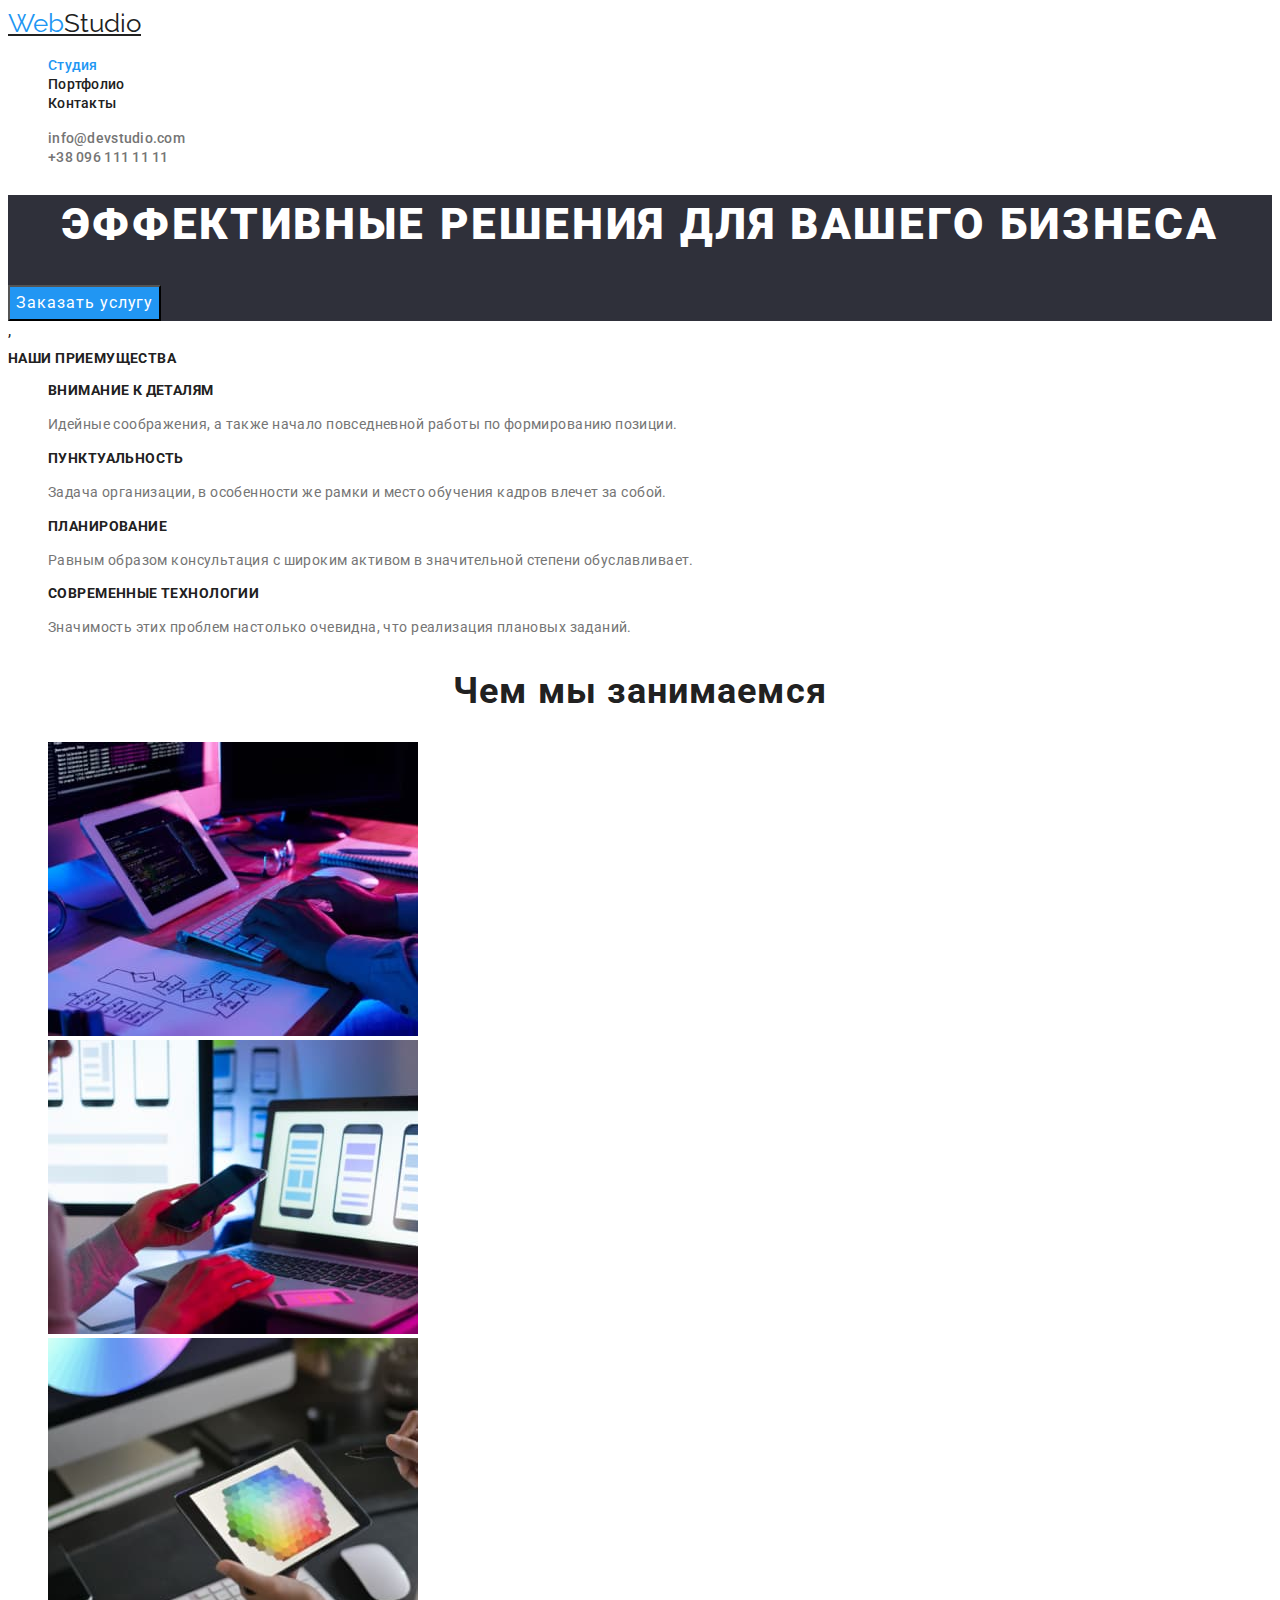
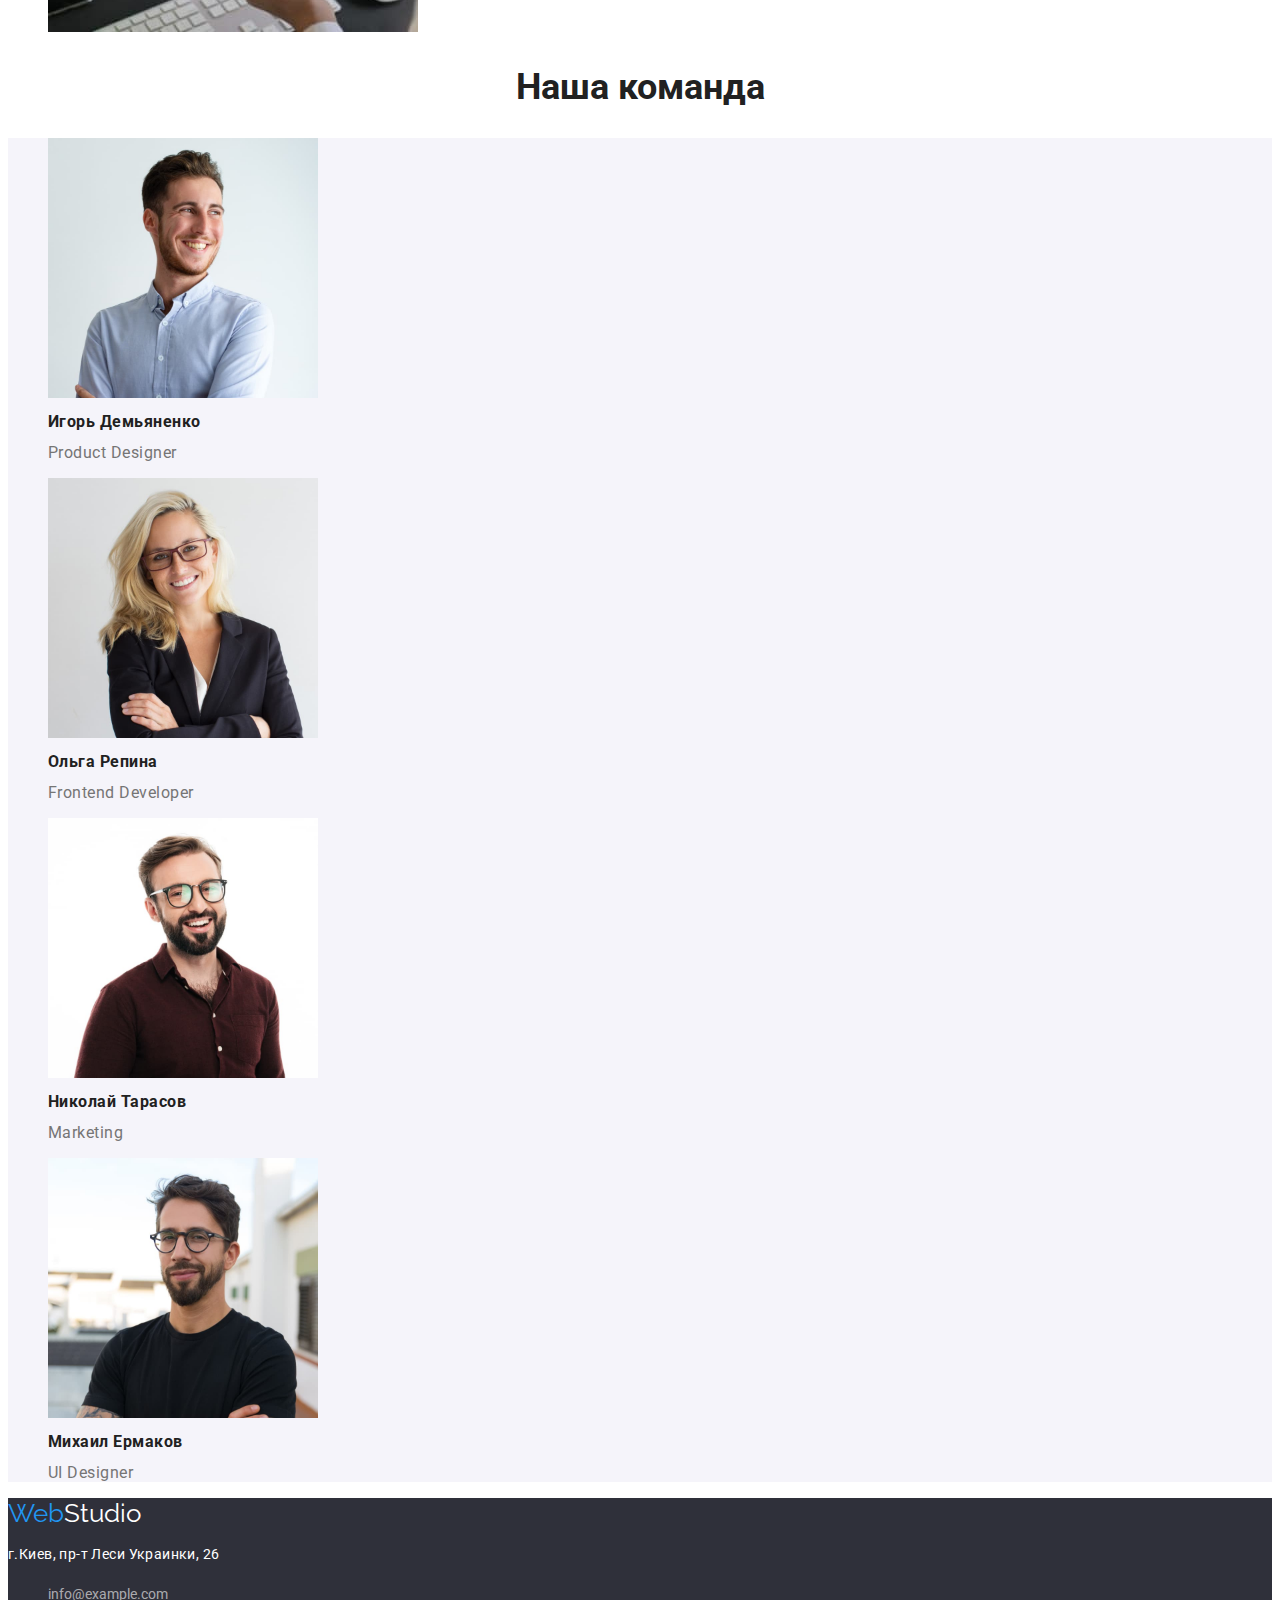
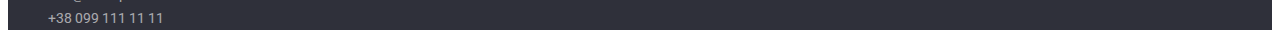
==== index.html @ 6a5df42f "Скопировала инфу из ДЗ№2" ====
<!DOCTYPE html>
<html lang="ru">
  <head>
    <link
      rel="stylesheet"
      href="https://cdnjs.cloudflare.com/ajax/libs/modern-normalize/1.1.0/modern-normalize.min.css"
      integrity="sha512-wpPYUAdjBVSE4KJnH1VR1HeZfpl1ub8YT/NKx4PuQ5NmX2tKuGu6U/JRp5y+Y8XG2tV+wKQpNHVUX03MfMFn9Q=="
      crossorigin="anonymous"
      referrerpolicy="no-referrer"
    />
    <meta charset="UTF-8" />
    <meta http-equiv="X-UA-Compatible" content="IE=edge" />
    <meta name="viewport" content="width=device-width, initial-scale=1.0" />
    <title>WebStudio</title>
    <link rel="preconnect" href="https://fonts.googleapis.com" />
    <link rel="preconnect" href="https://fonts.gstatic.com" crossorigin />
    <link
      href="https://fonts.googleapis.com/css2?family=Raleway:wght@700&family=Roboto:wght@400;500;700;900&display=swap"
      rel="stylesheet"
    />

    <link rel="stylesheet" href="css/style.css" />
  </head>
  <body>
    <header class="header">
      <!--Навигация-->

      <nav class="site-nav">
        <a href="" class="logo">
          <span class="logo-color">Web</span><span>Studio</span></a
        >
        <ul class="site-nav list">
          <li>
            <a href="./index.html" class="current link">Студия</a>
          </li>
          <li><a href="./portfolio.html" class="link">Портфолио</a></li>
          <li><a href="" class="link">Контакты</a></li>
        </ul>
      </nav>
      <ul class="auth-nav list">
        <li>
          <a href="mailto:info@devstudio.com" class="link"
            >info@devstudio.com</a
          >
        </li>
        <li><a href="tel:+380961111111" class="link">+38 096 111 11 11</a></li>
      </ul>
    </header>
    <main>
      <!--Герой-->

      <section class="hero">
        <h1 class="hero-title">Эффективные решения для вашего бизнеса</h1>
        <button type="button" class="hero btn">Заказать услугу</button>
      </section>
      ,
      <!--Наши приемущества-->

      <section class="benefits">
        <h2 class="benefits-title">Наши приемущества</h2>
        <ul class="benefits list">
          <li>
            <h3 class="benefits-title">Внимание к деталям</h3>
            <p class="benefits-text">
              Идейные соображения, а также начало повседневной работы по
              формированию позиции.
            </p>
          </li>
          <li>
            <h3 class="benefits-title">Пунктуальность</h3>
            <p class="benefits-text">
              Задача организации, в особенности же рамки и место обучения кадров
              влечет за собой.
            </p>
          </li>
          <li>
            <h3 class="benefits-title">Планирование</h3>
            <p class="benefits-text">
              Равным образом консультация с широким активом в значительной
              степени обуславливает.
            </p>
          </li>
          <li>
            <h3 class="benefits-title">Современные технологии</h3>
            <p class="benefits-text">
              Значимость этих проблем настолько очевидна, что реализация
              плановых заданий.
            </p>
          </li>
        </ul>
      </section>

      <!--Про нас-->

      <h2 class="about-title">Чем мы занимаемся</h2>

      <section class="about">
        <ul class="about-list">
          <li class="about list">
            <img src="images/box1.jpg" alt="ПК" width="370" />
          </li>
          <li class="about list">
            <img src="images/box2.jpg" alt="Телефон" width="370" />
          </li>
          <li class="about list">
            <img src="images/box3.jpg" alt="Планшет" width="370" />
          </li>
        </ul>
      </section>

      <!--Наша команда-->

      <h2 class="team-title">Наша команда</h2>

      <section class="team">
        <ul class="team-list">
          <li class="team-item list">
            <img src="images/img-1.jpg" alt="Игорь Демьяненко" width="270" />
            <h3 class="team-subtitle">Игорь Демьяненко</h3>
            <p class="team-text">Product Designer</p>
          </li>
          <li class="team-item list">
            <img src="images/img-2.jpg" alt="Ольга Репина" width="270" />
            <h3 class="team-subtitle">Ольга Репина</h3>
            <p class="team-text">Frontend Developer</p>
          </li>
          <li class="team-item list">
            <img src="images/img-3.jpg" alt="Николай Тарасов" width="270" />
            <h3 class="team-subtitle">Николай Тарасов</h3>
            <p class="team-text">Marketing</p>
          </li>
          <li class="team-item list">
            <img src="images/img-4.jpg" alt="Михаил Ермаков" width="270" />
            <h3 class="team-subtitle">Михаил Ермаков</h3>
            <p class="team-text">UI Designer</p>
          </li>
        </ul>
      </section>
    </main>
    <footer class="footer">
      <a href="" class="logo link"
        ><span class="logo-color">Web</span
        ><span class="logo-footer">Studio</span></a
      >

      <!--Контакты-->

      <address class="contacts">
        <p class="contacts-adress">г.Киев, пр-т Леси Украинки, 26</p>
        <ul class="contacts-list list">
          <li class="contacts-mailto">
            <a href="mailto:info@example.com" class="link">info@example.com</a>
          </li>
          <li class="contacts-tel">
            <a href="tel:+380991111111" class="link">+38 099 111 11 11</a>
          </li>
        </ul>
      </address>
    </footer>
  </body>
</html>
---- css/style.css ----
/* цвет основного фона
background: #E5E5E5
цвет футера
background: #2F303A
цвет  секции "наша команда"
background: #F5F4FA 
 цвет заголовков
 color: #212121
  цвет параграфов
  color: #757575
  цвет h1
  color: #FFFFFF 
  logo WebStudio
  color1: #000000
  color2: #2196F3
  цвет тел и почты в футере
  color: rgba(255, 255, 255, 0.6)
  #E5E5E5;
  */

:root {
  --header-color: #212121;
  --primary-text-color: #757575;
  --primary-title-color: #ffffff;
  --accent-color: #2196f3;
  --background-hero-footer:#2F303A;
}

body {
  font-family: "roboto";
  color: var(--header-color);
}

.list {
  list-style: none;
}

.link {
  text-decoration: 
  none;
}
/* ------------------ header-------------------- */

.logo {
  font-family: "raleway";
  font-size: 26px;
  line-height: 1.19;
  color: var(--header-color)
} 

.logo-color{
color: var(--accent-color);
}


 /* ------------header -------------------- */


.site-nav .link:hover,
.site-nav .link:focus {
  color: var(--accent-color);
}

.site-nav .link {
  font-weight: 500;
  font-size: 14px;
  line-height: 1.14;
  letter-spacing: 0.02em;
  color: var(--header-color);
}

.site-nav .current{
  color: var(--accent-color)
}

.auth-nav .link {
  font-weight: 500;
  font-size: 14px;
  line-height: 1.14;
  letter-spacing: 0.02em;
  color: var(--primary-text-color);
}

.auth-nav .link:hover,
.auth-nav .link:focus {
  color: var(--accent-color);
}
/* ------------------ hero-------------------- */
.hero-title {
  font-weight: 900;
  font-size: 44px;
  line-height: 1.36;
  text-align: center;
  letter-spacing: 0.06em;
  text-transform: uppercase;
  color: var(--primary-title-color);
}
.hero {
  background-color:var(--background-hero-footer);
}

.btn {
  font-family: inherit;
  background: #2196f3;
  font-size: 16px;
  line-height: 1.87;
  display: flex;
  align-items: center;
  text-align: center;
  letter-spacing: 0.06em;
  color: var(--primary-title-color);
}

/* ------------------our benefits-------------------- */


.benefits-title {
  font-size: 14px;
  line-height: 1.14;
  letter-spacing: 0.03em;
  text-transform: uppercase;
  color: var(--header-color);
}

.benefits-text {
  font-size: 14px;
  line-height: 1.7;
  letter-spacing: 0.03em;
  color: var(--primary-text-color);
}

/* ------------------menu portfolio------------------- */

.menu-portfolio{
 font-style: normal;
font-weight: 500;
font-size: 16px;
line-height: 1.62;
text-align: center;
letter-spacing: 0.03em;
color: var(--header-color);
}

.first-button{
color:#ffffff;
background-color: #2196F3;

}

.galary-text{
  font-size: 16px;
  line-height: 1.87;
  letter-spacing: 0.03em;
  color: var(--primary-text-color)
}

.galary-title{
  font-size: 18px;
line-height: 2.00;
letter-spacing: 0.06em;
color: var(--header-color);
}


/* ------------------about us------------------- */

.about-title{
font-size: 36px;
line-height: 42px;
text-align: center;
letter-spacing: 0.03em;
color: var(--header-color);

}

/* ------------------our team-------------------- */
.team-title {
  font-size: 36px;
  line-height: 1.17;
  text-align: center;
  letter-spacing: 0.33em
  color: var(--header-color)
}

.team-subtitle {
   font-size: 16px;
  line-height: 0.56;
  letter-spacing: 0.03em;
  color: var(--header-color);
}

.team-text {
  font-size: 16px;
  line-height: 1.19;
  letter-spacing: 0.03em;
  color: var(--primary-text-color);
}

.team{
  background-color:#F5F4FA ;
}

/* ------------------contacts-------------------- */

.footer{
  background-color:var(--background-hero-footer);
  }

.logo-footer{
    color: var(--primary-title-color);
  }

.contacts-tel .link{
  color: rgba(255, 255, 255, 0.6);
  font-style: normal;
  font-size: 14px;
  line-height: 1.71;
  
}

.contacts-mailto .link{
  color: rgba(255, 255, 255, 0.6);
  font-style: normal;
  font-size: 14px;
  line-height: 1.71;
  
}

.contacts-adress{
  color:var(--primary-title-color); 
  font-style: normal;
  font-size: 14px;
line-height: 1.71;
letter-spacing: 0.03em;

}
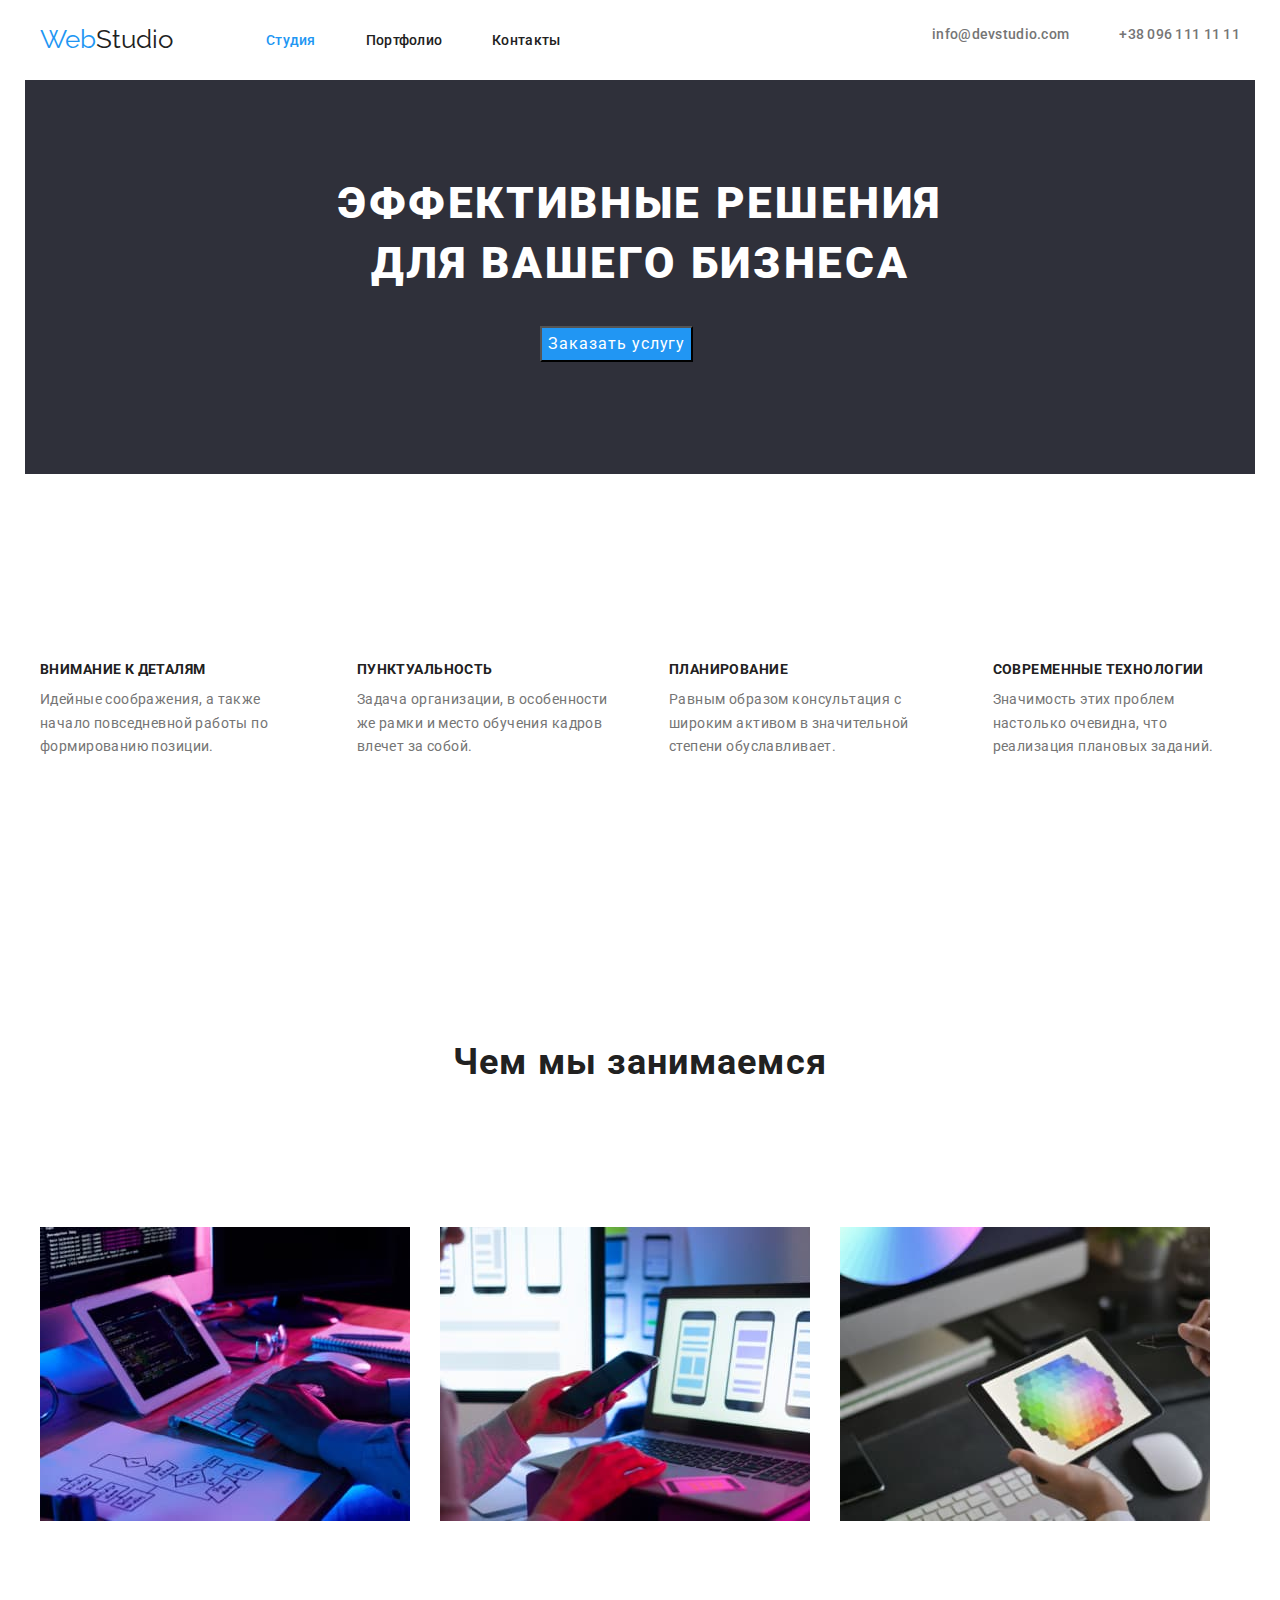
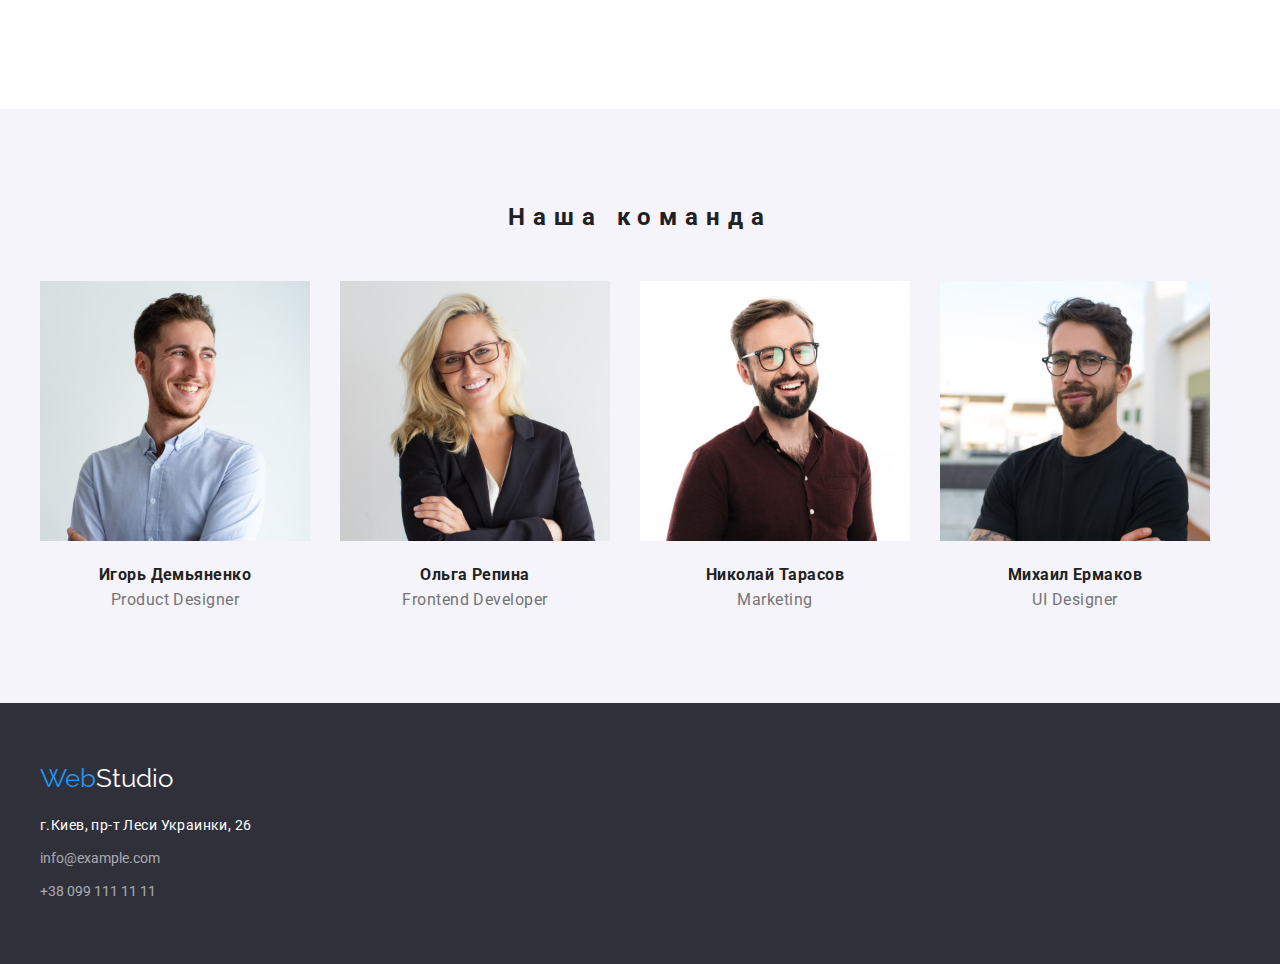
==== commit fe8faf6d: "Стилизация секций дву страниц(портфолио и студия)ия" ====
--- a/index.html
+++ b/index.html
@@ -25,137 +25,170 @@
     <header class="header">
       <!--Навигация-->
 
-      <nav class="site-nav">
-        <a href="" class="logo">
-          <span class="logo-color">Web</span><span>Studio</span></a
-        >
-        <ul class="site-nav list">
-          <li>
-            <a href="./index.html" class="current link">Студия</a>
-          </li>
-          <li><a href="./portfolio.html" class="link">Портфолио</a></li>
-          <li><a href="" class="link">Контакты</a></li>
-        </ul>
-      </nav>
-      <ul class="auth-nav list">
-        <li>
-          <a href="mailto:info@devstudio.com" class="link"
-            >info@devstudio.com</a
-          >
-        </li>
-        <li><a href="tel:+380961111111" class="link">+38 096 111 11 11</a></li>
-      </ul>
+      <div class="container header-container">
+        <nav class="header-nav">
+          <a href="" class="logo link">
+            <span class="logo-color">Web</span><span>Studio</span>
+          </a>
+          <ul class="nav list nav-menu">
+            <li class="menu-item">
+              <a href="./index.html" class="nav current link">Студия</a>
+            </li>
+            <li class="menu-item">
+              <a href="./portfolio.html" class="nav link">Портфолио </a>
+            </li>
+            <li class="menu-item"><a href="" class="nav link">Контакты</a></li>
+          </ul>
+        </nav>
+        <div class="header-connect">
+          <ul class="auth-nav list">
+            <li class="">
+              <a href="mailto:info@devstudio.com" class="link"
+                >info@devstudio.com</a
+              >
+            </li>
+            <li class="connect-item">
+              <a href="tel:+380961111111" class="link">+38 096 111 11 11</a>
+            </li>
+          </ul>
+        </div>
+      </div>
     </header>
     <main>
       <!--Герой-->
 
-      <section class="hero">
-        <h1 class="hero-title">Эффективные решения для вашего бизнеса</h1>
-        <button type="button" class="hero btn">Заказать услугу</button>
+      <section class="hero hero-section">
+        <div class="important-title">
+          <h1 class="hero-title">Эффективные решения для вашего бизнеса</h1>
+        </div>
+        <div class="important-button">
+          <button type="button" class="hero btn">Заказать услугу</button>
+        </div>
       </section>
-      ,
+
       <!--Наши приемущества-->
 
       <section class="benefits">
-        <h2 class="benefits-title">Наши приемущества</h2>
-        <ul class="benefits list">
-          <li>
-            <h3 class="benefits-title">Внимание к деталям</h3>
-            <p class="benefits-text">
-              Идейные соображения, а также начало повседневной работы по
-              формированию позиции.
-            </p>
-          </li>
-          <li>
-            <h3 class="benefits-title">Пунктуальность</h3>
-            <p class="benefits-text">
-              Задача организации, в особенности же рамки и место обучения кадров
-              влечет за собой.
-            </p>
-          </li>
-          <li>
-            <h3 class="benefits-title">Планирование</h3>
-            <p class="benefits-text">
-              Равным образом консультация с широким активом в значительной
-              степени обуславливает.
-            </p>
-          </li>
-          <li>
-            <h3 class="benefits-title">Современные технологии</h3>
-            <p class="benefits-text">
-              Значимость этих проблем настолько очевидна, что реализация
-              плановых заданий.
-            </p>
-          </li>
-        </ul>
+        <div class="container">
+          <h2 class="visually-hidden">Наши приемущества</h2>
+          <ul class="benefits list benefits-container">
+            <li class="benefits-container-block">
+              <h3 class="benefits-title">Внимание к деталям</h3>
+              <p class="benefits-text">
+                Идейные соображения, а также начало повседневной работы по
+                формированию позиции.
+              </p>
+            </li>
+
+            <li class="benefits-container-block">
+              <h3 class="benefits-title">Пунктуальность</h3>
+              <p class="benefits-text">
+                Задача организации, в особенности же рамки и место обучения
+                кадров влечет за собой.
+              </p>
+            </li>
+
+            <li class="benefits-container-block">
+              <h3 class="benefits-title">Планирование</h3>
+              <p class="benefits-text">
+                Равным образом консультация с широким активом в значительной
+                степени обуславливает.
+              </p>
+            </li>
+
+            <li class="benefits-container-block">
+              <h3 class="benefits-title">Современные технологии</h3>
+              <p class="benefits-text">
+                Значимость этих проблем настолько очевидна, что реализация
+                плановых заданий.
+              </p>
+            </li>
+          </ul>
+        </div>
       </section>
 
       <!--Про нас-->
 
-      <h2 class="about-title">Чем мы занимаемся</h2>
+      <section class="about">
+        <div class="container">
+          <h2 class="about-title">Чем мы занимаемся</h2>
 
-      <section class="about">
-        <ul class="about-list">
-          <li class="about list">
-            <img src="images/box1.jpg" alt="ПК" width="370" />
-          </li>
-          <li class="about list">
-            <img src="images/box2.jpg" alt="Телефон" width="370" />
-          </li>
-          <li class="about list">
-            <img src="images/box3.jpg" alt="Планшет" width="370" />
-          </li>
-        </ul>
+          <ul class="about-list">
+            <li class="about list about-list-container">
+              <img src="images/box1.jpg" alt="ПК" width="370" />
+            </li>
+
+            <li class="about list about-list-container">
+              <img src="images/box2.jpg" alt="Телефон" width="370" />
+            </li>
+
+            <li class="about list about-list-container">
+              <img src="images/box3.jpg" alt="Планшет" width="370" />
+            </li>
+          </ul>
+        </div>
       </section>
 
       <!--Наша команда-->
+      <section class="team">
+        <div class="container">
+          <h2 class="team-title">Наша команда</h2>
 
-      <h2 class="team-title">Наша команда</h2>
+          <ul class="team-list">
+            <li class="team-item list team-block team-item-block">
+              <img src="images/img-1.jpg" alt="Игорь Демьяненко" width="270" />
+              <h3 class="team-subtitle team-subtitle-block">
+                Игорь Демьяненко
+              </h3>
+              <p class="team-text team-text-block">Product Designer</p>
+            </li>
 
-      <section class="team">
-        <ul class="team-list">
-          <li class="team-item list">
-            <img src="images/img-1.jpg" alt="Игорь Демьяненко" width="270" />
-            <h3 class="team-subtitle">Игорь Демьяненко</h3>
-            <p class="team-text">Product Designer</p>
-          </li>
-          <li class="team-item list">
-            <img src="images/img-2.jpg" alt="Ольга Репина" width="270" />
-            <h3 class="team-subtitle">Ольга Репина</h3>
-            <p class="team-text">Frontend Developer</p>
-          </li>
-          <li class="team-item list">
-            <img src="images/img-3.jpg" alt="Николай Тарасов" width="270" />
-            <h3 class="team-subtitle">Николай Тарасов</h3>
-            <p class="team-text">Marketing</p>
-          </li>
-          <li class="team-item list">
-            <img src="images/img-4.jpg" alt="Михаил Ермаков" width="270" />
-            <h3 class="team-subtitle">Михаил Ермаков</h3>
-            <p class="team-text">UI Designer</p>
-          </li>
-        </ul>
+            <li class="team-item list team-block team-item-block">
+              <img src="images/img-2.jpg" alt="Ольга Репина" width="270" />
+              <h3 class="team-subtitle team-subtitle-block">Ольга Репина</h3>
+              <p class="team-text team-text-block">Frontend Developer</p>
+            </li>
+
+            <li class="team-item list team-block team-item-block">
+              <img src="images/img-3.jpg" alt="Николай Тарасов" width="270" />
+              <h3 class="team-subtitle team-subtitle-block">Николай Тарасов</h3>
+              <p class="team-text team-text-block">Marketing</p>
+            </li>
+
+            <li class="team-item list team-block team-item-block">
+              <img src="images/img-4.jpg" alt="Михаил Ермаков" width="270" />
+              <h3 class="team-subtitle team-subtitle-block">Михаил Ермаков</h3>
+              <p class="team-text team-text-block">UI Designer</p>
+            </li>
+          </ul>
+        </div>
       </section>
     </main>
     <footer class="footer">
-      <a href="" class="logo link"
-        ><span class="logo-color">Web</span
-        ><span class="logo-footer">Studio</span></a
-      >
+      <div class="container">
+        <div class="logo-footer-block">
+          <a href="" class="logo link"
+            ><span class="logo-color">Web</span
+            ><span class="logo-footer">Studio</span></a
+          >
+        </div>
+        <!--Контакты-->
 
-      <!--Контакты-->
+        <address class="contacts">
+          <p class="contacts-adress">г.Киев, пр-т Леси Украинки, 26</p>
+          <ul class="contacts-list list">
+            <li class="contacts-mailto contacts-mailto-block">
+              <a href="mailto:info@example.com" class="link"
+                >info@example.com</a
+              >
+            </li>
 
-      <address class="contacts">
-        <p class="contacts-adress">г.Киев, пр-т Леси Украинки, 26</p>
-        <ul class="contacts-list list">
-          <li class="contacts-mailto">
-            <a href="mailto:info@example.com" class="link">info@example.com</a>
-          </li>
-          <li class="contacts-tel">
-            <a href="tel:+380991111111" class="link">+38 099 111 11 11</a>
-          </li>
-        </ul>
-      </address>
+            <li class="contacts-tel contacts-tel-block">
+              <a href="tel:+380991111111" class="link">+38 099 111 11 11</a>
+            </li>
+          </ul>
+        </address>
+      </div>
     </footer>
   </body>
 </html>
--- a/css/style.css
+++ b/css/style.css
@@ -29,6 +29,23 @@
 body {
   font-family: "roboto";
   color: var(--header-color);
+  margin: 0;
+}
+
+p, h1, h2, h3, h4, h5, h6{
+  margin: 0;
+}
+
+ul{
+  margin: 0;
+  padding: 0;
+}
+
+.container{
+  width: 1200px;
+  padding-left: 15px;
+  padding-right: 15px;
+  margin: 0 auto;
 }
 
 .list {
@@ -39,29 +56,60 @@
   text-decoration: 
   none;
 }
+
+img{
+  display: block;
+}
 /* ------------------ header-------------------- */
 
+header{
+  padding-top: 24px;
+  padding-bottom: 25px;
+}
 .logo {
   font-family: "raleway";
   font-size: 26px;
   line-height: 1.19;
-  color: var(--header-color)
+  color: var(--header-color);
+  margin-right: 93px;
 } 
+
 
 .logo-color{
 color: var(--accent-color);
 }
 
-
- /* ------------header -------------------- */
-
-
-.site-nav .link:hover,
-.site-nav .link:focus {
+.nav-menu{
+  display: flex;
+}
+
+.auth-nav{
+  display: flex;
+}
+
+.header-nav{
+  display: flex;
+  align-items: center;
+}
+.header-container{
+display: flex;
+}
+
+.header-connect{
+  margin-left: auto;
+  align-items: center;
+}
+
+.connect-item{
+  margin-left: 50px;
+}
+
+.nav .link:hover,
+.nav .link:focus {
   color: var(--accent-color);
 }
 
-.site-nav .link {
+.nav .link {
   font-weight: 500;
   font-size: 14px;
   line-height: 1.14;
@@ -69,7 +117,7 @@
   color: var(--header-color);
 }
 
-.site-nav .current{
+.current.link{
   color: var(--accent-color)
 }
 
@@ -85,7 +133,26 @@
 .auth-nav .link:focus {
   color: var(--accent-color);
 }
+
+.menu-item:not(:last-child){
+  margin-right: 50px;
+}
 /* ------------------ hero-------------------- */
+.hero {
+  background-color:var(--background-hero-footer);
+}
+
+.hero-section{
+    width: 1200px;
+  padding-left: 15px;
+  padding-right: 15px;
+  padding-bottom: 94px;
+  padding-top: 94px;
+  margin-left:auto;
+  margin-right: auto;
+  
+}
+
 .hero-title {
   font-weight: 900;
   font-size: 44px;
@@ -95,9 +162,6 @@
   text-transform: uppercase;
   color: var(--primary-title-color);
 }
-.hero {
-  background-color:var(--background-hero-footer);
-}
 
 .btn {
   font-family: inherit;
@@ -106,12 +170,48 @@
   line-height: 1.87;
   display: flex;
   align-items: center;
-  text-align: center;
-  letter-spacing: 0.06em;
+   letter-spacing: 0.06em;
   color: var(--primary-title-color);
+  cursor: pointer;
+  }
+  
+  .important-title{
+    width: 696px;
+    margin-right: auto;
+     margin-left: auto;
+    margin-bottom: 32.35px;}
+
+.important-button{
+  width: 200px;
+  height: 53.92px;
+    margin-right: auto;
+     margin-left: auto;
+     
+     
 }
 
 /* ------------------our benefits-------------------- */
+.benefits-container{
+  display: flex;
+}
+
+.benefits{
+ padding-top: 94px;
+ padding-bottom: 94px;
+}
+
+.visually-hidden {
+  position: absolute;
+  width: 1px;
+  height: 1px;
+  margin: -1px;
+  border: 0;
+  padding: 0;
+  white-space: nowrap;
+  clip-path: inset(100%);
+  clip: rect(0 0 0 0);
+  overflow: hidden;
+}
 
 
 .benefits-title {
@@ -120,6 +220,7 @@
   letter-spacing: 0.03em;
   text-transform: uppercase;
   color: var(--header-color);
+  margin-bottom: 10px;
 }
 
 .benefits-text {
@@ -129,24 +230,45 @@
   color: var(--primary-text-color);
 }
 
+.benefits-container-block:not(:last-child){
+  margin-right: 50px;
+}
+
 /* ------------------menu portfolio------------------- */
 
-.menu-portfolio{
- font-style: normal;
+.menu{
+   display: flex;
+   padding-left:280px;
+   padding-right: 280px;
+   margin-bottom: 34px
+ }
+
+ .container-menu{
+   margin-bottom: 34px;
+ }
+
+ .portfolio{
+   padding-top: 94px;
+   padding-bottom: 94px;
+ }
+ .menu-portfolio-list{
+   margin-right: 8px;
+ }
+
+.menu-button {
 font-weight: 500;
 font-size: 16px;
 line-height: 1.62;
 text-align: center;
 letter-spacing: 0.03em;
-color: var(--header-color);
-}
-
-.first-button{
-color:#ffffff;
-background-color: #2196F3;
-
-}
-
+color: #212121;
+}
+
+.galary-item{
+  text-align: center;
+  flex-basis: calc((100-3*30px)/9);
+  margin-left: 30px;
+}
 .galary-text{
   font-size: 16px;
   line-height: 1.87;
@@ -159,6 +281,20 @@
 line-height: 2.00;
 letter-spacing: 0.06em;
 color: var(--header-color);
+}
+.galary-list{
+  display: flex;
+  flex-wrap: wrap;
+  padding-bottom: 94px;
+  margin-left: -30px;
+}
+
+.galary-item-block{
+  margin-bottom: 30px;
+  }
+
+  .border{
+    border: 1px solid  rgba(238, 238, 238, 1);
 }
 
 
@@ -170,23 +306,41 @@
 text-align: center;
 letter-spacing: 0.03em;
 color: var(--header-color);
-
-}
+margin-bottom: 50px;
+}
+
+.about-list{
+  display: flex;
+  flex-wrap: wrap;
+  margin-left: -30px;
+
+} 
+.about-list-container{ 
+  flex-basis:calc((100%-3*30px)/3);
+  margin-left: 30px
+}
+ .about{
+   padding-bottom: 94px;
+   padding-top: 94px;
+ }
+
 
 /* ------------------our team-------------------- */
+
 .team-title {
+  color: var(--header-color)
   font-size: 36px;
   line-height: 1.17;
   text-align: center;
   letter-spacing: 0.33em
-  color: var(--header-color)
-}
+  }
 
 .team-subtitle {
    font-size: 16px;
   line-height: 0.56;
   letter-spacing: 0.03em;
   color: var(--header-color);
+  margin-bottom: 10px;
 }
 
 .team-text {
@@ -198,6 +352,27 @@
 
 .team{
   background-color:#F5F4FA ;
+  padding-top: 94px;
+  padding-bottom: 94px;
+}
+
+.team-item-block{
+  flex-basis: calc((100%-4*30px)/4);
+  margin-left: 30px;
+}
+.team-list{
+  display: flex;
+  flex-wrap: wrap;
+  margin-left: -30px;
+  margin-top: 50px;
+}
+
+.team-block{
+  text-align: center;
+ }
+
+.team-subtitle-block{
+  margin-top: 30px;
 }
 
 /* ------------------contacts-------------------- */
@@ -208,6 +383,10 @@
 
 .logo-footer{
     color: var(--primary-title-color);
+  }
+  .logo-footer-block{
+    padding-top: 60px;
+    
   }
 
 .contacts-tel .link{
@@ -223,7 +402,6 @@
   font-style: normal;
   font-size: 14px;
   line-height: 1.71;
-  
 }
 
 .contacts-adress{
@@ -232,18 +410,23 @@
   font-size: 14px;
 line-height: 1.71;
 letter-spacing: 0.03em;
-
-}
-
-
-
-
-
-
-
-
-
-
-
-
-
+margin-bottom: 9px;
+margin-top: 20px;
+}
+
+.contacts-tel-block{
+  margin-top: 9px;
+  padding-bottom: 60px;
+}
+
+
+
+
+
+
+
+
+
+
+
+
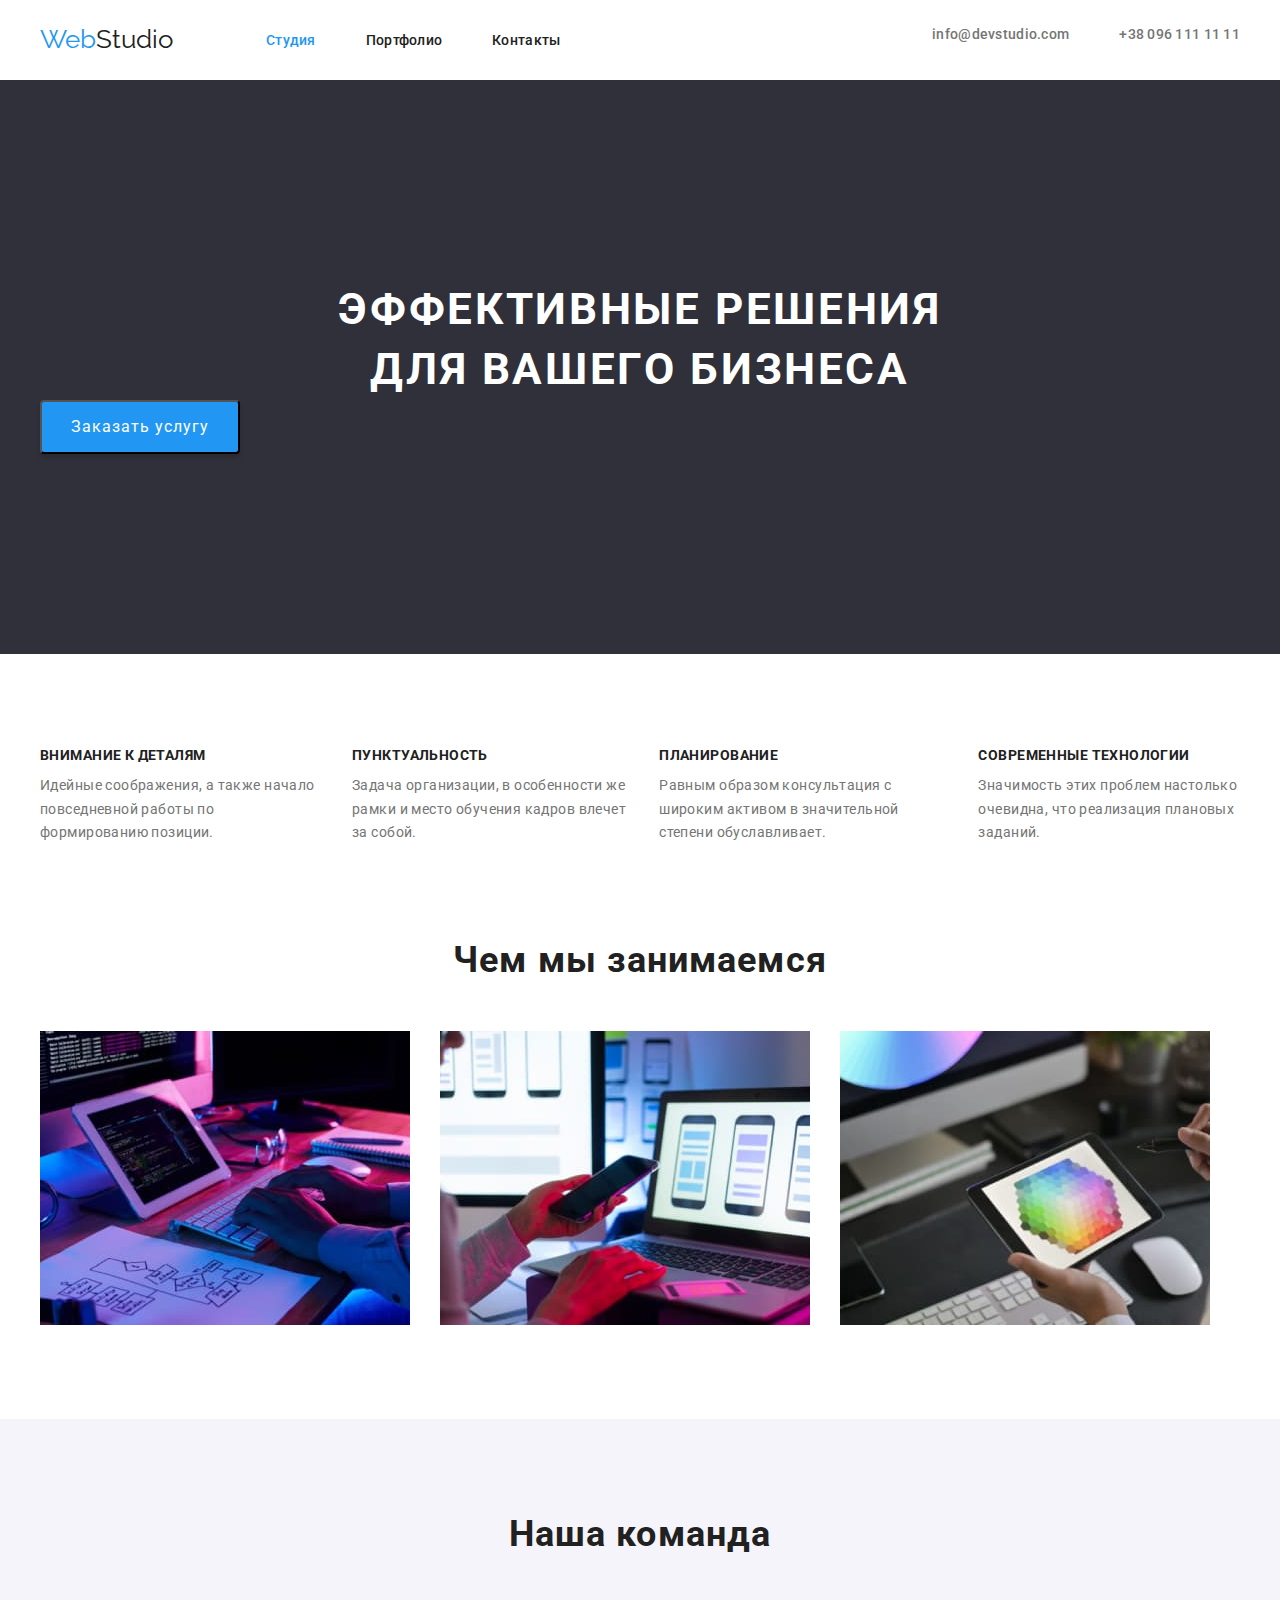
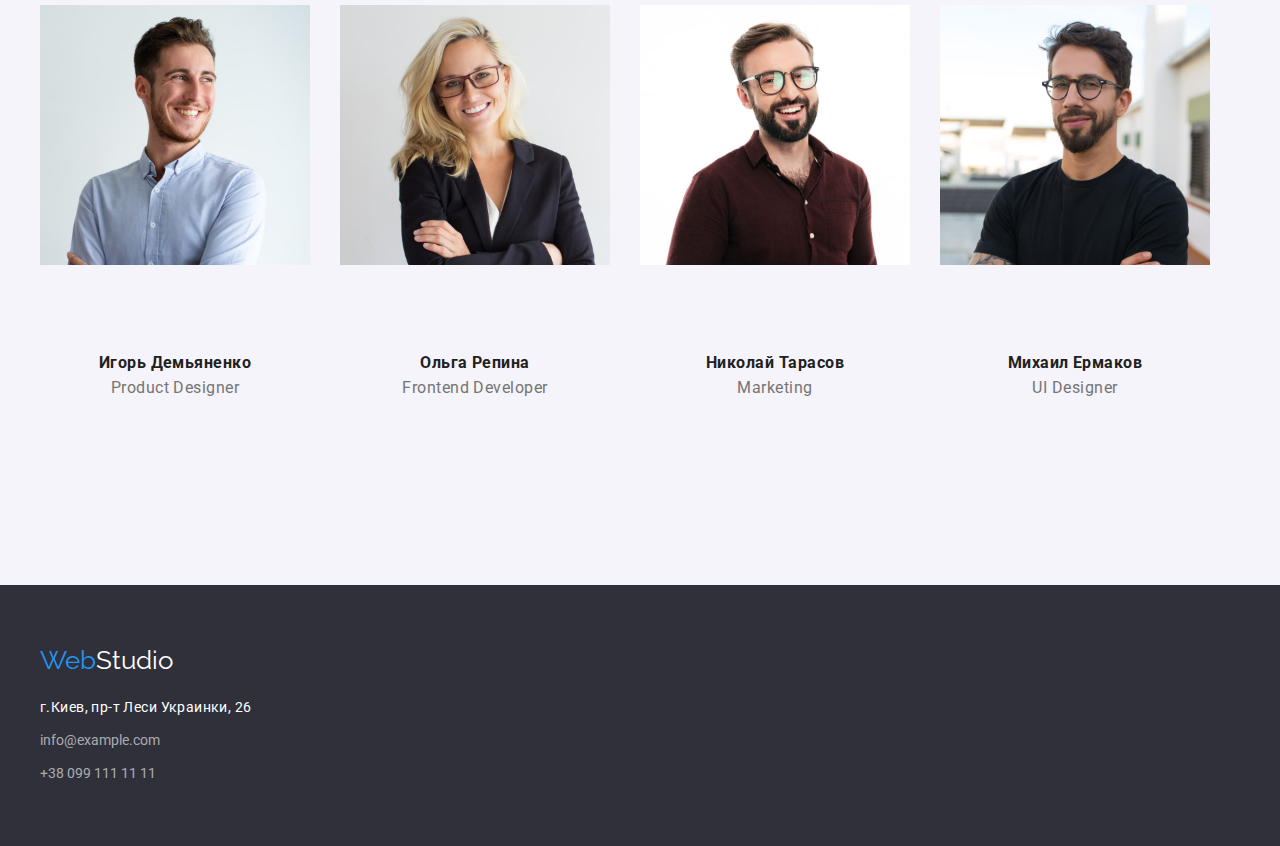
==== commit cc658b8e: "Исправила замечания ментора" ====
--- a/index.html
+++ b/index.html
@@ -22,9 +22,8 @@
     <link rel="stylesheet" href="css/style.css" />
   </head>
   <body>
+    <!--Навигация-->
     <header class="header">
-      <!--Навигация-->
-
       <div class="container header-container">
         <nav class="header-nav">
           <a href="" class="logo link">
@@ -40,29 +39,28 @@
             <li class="menu-item"><a href="" class="nav link">Контакты</a></li>
           </ul>
         </nav>
-        <div class="header-connect">
-          <ul class="auth-nav list">
-            <li class="">
-              <a href="mailto:info@devstudio.com" class="link"
-                >info@devstudio.com</a
-              >
-            </li>
-            <li class="connect-item">
-              <a href="tel:+380961111111" class="link">+38 096 111 11 11</a>
-            </li>
-          </ul>
-        </div>
+
+        <ul class="auth-nav list">
+          <li class="connect-item">
+            <a href="mailto:info@devstudio.com" class="link"
+              >info@devstudio.com</a
+            >
+          </li>
+          <li class="connect-item">
+            <a href="tel:+380961111111" class="link">+38 096 111 11 11</a>
+          </li>
+        </ul>
       </div>
     </header>
     <main>
       <!--Герой-->
 
-      <section class="hero hero-section">
-        <div class="important-title">
-          <h1 class="hero-title">Эффективные решения для вашего бизнеса</h1>
-        </div>
-        <div class="important-button">
-          <button type="button" class="hero btn">Заказать услугу</button>
+      <section class="hero">
+        <div class="container">
+          <h1 class="hero-title important-title">
+            Эффективные решения для вашего бизнеса
+          </h1>
+          <button type="button" class="btn hero-button">Заказать услугу</button>
         </div>
       </section>
 
@@ -71,7 +69,7 @@
       <section class="benefits">
         <div class="container">
           <h2 class="visually-hidden">Наши приемущества</h2>
-          <ul class="benefits list benefits-container">
+          <ul class="list benefits-container">
             <li class="benefits-container-block">
               <h3 class="benefits-title">Внимание к деталям</h3>
               <p class="benefits-text">
@@ -114,15 +112,15 @@
           <h2 class="about-title">Чем мы занимаемся</h2>
 
           <ul class="about-list">
-            <li class="about list about-list-container">
+            <li class="list about-list-container">
               <img src="images/box1.jpg" alt="ПК" width="370" />
             </li>
 
-            <li class="about list about-list-container">
+            <li class="list about-list-container">
               <img src="images/box2.jpg" alt="Телефон" width="370" />
             </li>
 
-            <li class="about list about-list-container">
+            <li class="list about-list-container">
               <img src="images/box3.jpg" alt="Планшет" width="370" />
             </li>
           </ul>
@@ -137,28 +135,40 @@
           <ul class="team-list">
             <li class="team-item list team-block team-item-block">
               <img src="images/img-1.jpg" alt="Игорь Демьяненко" width="270" />
-              <h3 class="team-subtitle team-subtitle-block">
-                Игорь Демьяненко
-              </h3>
-              <p class="team-text team-text-block">Product Designer</p>
+              <div class="team-list-block">
+                <h3 class="team-subtitle team-subtitle-block">
+                  Игорь Демьяненко
+                </h3>
+                <p class="team-text team-text-block">Product Designer</p>
+              </div>
             </li>
 
             <li class="team-item list team-block team-item-block">
               <img src="images/img-2.jpg" alt="Ольга Репина" width="270" />
-              <h3 class="team-subtitle team-subtitle-block">Ольга Репина</h3>
-              <p class="team-text team-text-block">Frontend Developer</p>
+              <div class="team-list-block">
+                <h3 class="team-subtitle team-subtitle-block">Ольга Репина</h3>
+                <p class="team-text team-text-block">Frontend Developer</p>
+              </div>
             </li>
 
             <li class="team-item list team-block team-item-block">
               <img src="images/img-3.jpg" alt="Николай Тарасов" width="270" />
-              <h3 class="team-subtitle team-subtitle-block">Николай Тарасов</h3>
-              <p class="team-text team-text-block">Marketing</p>
+              <div class="team-list-block">
+                <h3 class="team-subtitle team-subtitle-block">
+                  Николай Тарасов
+                </h3>
+                <p class="team-text team-text-block">Marketing</p>
+              </div>
             </li>
 
             <li class="team-item list team-block team-item-block">
               <img src="images/img-4.jpg" alt="Михаил Ермаков" width="270" />
-              <h3 class="team-subtitle team-subtitle-block">Михаил Ермаков</h3>
-              <p class="team-text team-text-block">UI Designer</p>
+              <div class="team-list-block">
+                <h3 class="team-subtitle team-subtitle-block">
+                  Михаил Ермаков
+                </h3>
+                <p class="team-text team-text-block">UI Designer</p>
+              </div>
             </li>
           </ul>
         </div>
@@ -167,7 +177,7 @@
     <footer class="footer">
       <div class="container">
         <div class="logo-footer-block">
-          <a href="" class="logo link"
+          <a href="" class="logo-footer-bottom link"
             ><span class="logo-color">Web</span
             ><span class="logo-footer">Studio</span></a
           >
@@ -177,13 +187,13 @@
         <address class="contacts">
           <p class="contacts-adress">г.Киев, пр-т Леси Украинки, 26</p>
           <ul class="contacts-list list">
-            <li class="contacts-mailto contacts-mailto-block">
+            <li class="contacts-mailto contacts-block">
               <a href="mailto:info@example.com" class="link"
                 >info@example.com</a
               >
             </li>
 
-            <li class="contacts-tel contacts-tel-block">
+            <li class="contacts-tel contacts-block">
               <a href="tel:+380991111111" class="link">+38 099 111 11 11</a>
             </li>
           </ul>
--- a/css/style.css
+++ b/css/style.css
@@ -23,7 +23,7 @@
   --primary-text-color: #757575;
   --primary-title-color: #ffffff;
   --accent-color: #2196f3;
-  --background-hero-footer:#2F303A;
+  --background-hero-footer: #2f303a;
 }
 
 body {
@@ -32,16 +32,22 @@
   margin: 0;
 }
 
-p, h1, h2, h3, h4, h5, h6{
+p,
+h1,
+h2,
+h3,
+h4,
+h5,
+h6 {
   margin: 0;
 }
 
-ul{
+ul {
   margin: 0;
   padding: 0;
 }
 
-.container{
+.container {
   width: 1200px;
   padding-left: 15px;
   padding-right: 15px;
@@ -53,16 +59,15 @@
 }
 
 .link {
-  text-decoration: 
-  none;
-}
-
-img{
+  text-decoration: none;
+}
+
+img {
   display: block;
 }
 /* ------------------ header-------------------- */
 
-header{
+header {
   padding-top: 24px;
   padding-bottom: 25px;
 }
@@ -72,36 +77,27 @@
   line-height: 1.19;
   color: var(--header-color);
   margin-right: 93px;
-} 
-
-
-.logo-color{
-color: var(--accent-color);
-}
-
-.nav-menu{
-  display: flex;
-}
-
-.auth-nav{
-  display: flex;
-}
-
-.header-nav{
+}
+
+.logo-color {
+  color: var(--accent-color);
+}
+
+.nav-menu {
+  display: flex;
+}
+
+.auth-nav {
+  display: flex;
+  margin-left: auto;
+}
+
+.header-nav {
   display: flex;
   align-items: center;
 }
-.header-container{
-display: flex;
-}
-
-.header-connect{
-  margin-left: auto;
-  align-items: center;
-}
-
-.connect-item{
-  margin-left: 50px;
+.header-container {
+  display: flex;
 }
 
 .nav .link:hover,
@@ -117,8 +113,8 @@
   color: var(--header-color);
 }
 
-.current.link{
-  color: var(--accent-color)
+.current.link {
+  color: var(--accent-color);
 }
 
 .auth-nav .link {
@@ -134,70 +130,64 @@
   color: var(--accent-color);
 }
 
-.menu-item:not(:last-child){
+.menu-item:not(:last-child) {
+  margin-right: 50px;
+}
+
+.connect-item:not(:last-child) {
   margin-right: 50px;
 }
 /* ------------------ hero-------------------- */
 .hero {
-  background-color:var(--background-hero-footer);
-}
-
-.hero-section{
-    width: 1200px;
-  padding-left: 15px;
-  padding-right: 15px;
-  padding-bottom: 94px;
-  padding-top: 94px;
-  margin-left:auto;
-  margin-right: auto;
-  
+  display: flex;
+  justify-content: center;
+  background-color: var(--background-hero-footer);
+  padding-top: 200px;
+  padding-bottom: 200px;
 }
 
 .hero-title {
-  font-weight: 900;
+  color: var(--primary-title-color);
   font-size: 44px;
   line-height: 1.36;
   text-align: center;
   letter-spacing: 0.06em;
   text-transform: uppercase;
-  color: var(--primary-title-color);
-}
-
+}
+
+.important-title {
+  width: 696px;
+  height: 120px;
+  margin: 0 auto;
+}
 .btn {
   font-family: inherit;
-  background: #2196f3;
+  background-color: #2196f3;
   font-size: 16px;
   line-height: 1.87;
-  display: flex;
   align-items: center;
-   letter-spacing: 0.06em;
+  letter-spacing: 0.06em;
   color: var(--primary-title-color);
   cursor: pointer;
-  }
-  
-  .important-title{
-    width: 696px;
-    margin-right: auto;
-     margin-left: auto;
-    margin-bottom: 32.35px;}
-
-.important-button{
+}
+
+.hero-button {
   width: 200px;
   height: 53.92px;
-    margin-right: auto;
-     margin-left: auto;
-     
-     
+  margin-right: auto;
+  margin-left: auto;
+  box-shadow: 0px 4px 4px rgba(0, 0, 0, 0.15);
+  border-radius: 4px;
 }
 
 /* ------------------our benefits-------------------- */
-.benefits-container{
-  display: flex;
-}
-
-.benefits{
- padding-top: 94px;
- padding-bottom: 94px;
+.benefits-container {
+  display: flex;
+}
+
+.benefits {
+  padding-top: 94px;
+  padding-bottom: 94px;
 }
 
 .visually-hidden {
@@ -213,7 +203,6 @@
   overflow: hidden;
 }
 
-
 .benefits-title {
   font-size: 14px;
   line-height: 1.14;
@@ -230,113 +219,105 @@
   color: var(--primary-text-color);
 }
 
-.benefits-container-block:not(:last-child){
-  margin-right: 50px;
+.benefits-container-block:not(:last-child) {
+  margin-right: 30px;
 }
 
 /* ------------------menu portfolio------------------- */
 
-.menu{
-   display: flex;
-   padding-left:280px;
-   padding-right: 280px;
-   margin-bottom: 34px
- }
-
- .container-menu{
-   margin-bottom: 34px;
- }
-
- .portfolio{
-   padding-top: 94px;
-   padding-bottom: 94px;
- }
- .menu-portfolio-list{
-   margin-right: 8px;
- }
-
+.menu {
+  display: flex;
+  justify-content: center;
+}
+
+.portfolio {
+  padding-top: 94px;
+  padding-bottom: 94px;
+}
+.menu-portfolio-list:not(:last-child) {
+  margin-right: 8px;
+}
 .menu-button {
-font-weight: 500;
-font-size: 16px;
-line-height: 1.62;
-text-align: center;
-letter-spacing: 0.03em;
-color: #212121;
-}
-
-.galary-item{
+  font-weight: 500;
+  font-size: 16px;
+  line-height: 1.62;
   text-align: center;
-  flex-basis: calc((100-3*30px)/9);
+  letter-spacing: 0.03em;
+  color: #212121;
+}
+
+.galary-item {
+  flex-basis: calc((100% - 3 / 30px) / 9);
+  margin-top: 30px;
   margin-left: 30px;
 }
-.galary-text{
+.galary-text {
   font-size: 16px;
   line-height: 1.87;
   letter-spacing: 0.03em;
-  color: var(--primary-text-color)
-}
-
-.galary-title{
+  color: var(--primary-text-color);
+}
+
+.galary-title {
   font-size: 18px;
-line-height: 2.00;
-letter-spacing: 0.06em;
-color: var(--header-color);
-}
-.galary-list{
+  line-height: 2;
+  letter-spacing: 0.06em;
+  color: var(--header-color);
+}
+.galary-list {
   display: flex;
   flex-wrap: wrap;
-  padding-bottom: 94px;
+  margin-top: 50px;
   margin-left: -30px;
 }
 
-.galary-item-block{
-  margin-bottom: 30px;
-  }
-
-  .border{
-    border: 1px solid  rgba(238, 238, 238, 1);
-}
-
+.galary-item-block {
+}
+
+.border {
+  border: 1px solid rgba(238, 238, 238, 1);
+  padding-left: 24px;
+  padding-right: 24px;
+  padding-top: 20px;
+  padding-bottom: 20px;
+}
 
 /* ------------------about us------------------- */
 
-.about-title{
-font-size: 36px;
-line-height: 42px;
-text-align: center;
-letter-spacing: 0.03em;
-color: var(--header-color);
-margin-bottom: 50px;
-}
-
-.about-list{
-  display: flex;
-  flex-wrap: wrap;
-  margin-left: -30px;
-
-} 
-.about-list-container{ 
-  flex-basis:calc((100%-3*30px)/3);
-  margin-left: 30px
-}
- .about{
-   padding-bottom: 94px;
-   padding-top: 94px;
- }
-
-
-/* ------------------our team-------------------- */
-
-.team-title {
-  color: var(--header-color)
+.about-title {
   font-size: 36px;
   line-height: 1.17;
   text-align: center;
-  letter-spacing: 0.33em
-  }
+  letter-spacing: 0.03em;
+  color: var(--header-color);
+  margin-bottom: 50px;
+}
+
+.about-list {
+  display: flex;
+  flex-wrap: wrap;
+}
+.about-list-container:not(:last-child) {
+  flex-basis: calc(100% / 3 - 30px);
+  margin-right: 30px;
+}
+.about {
+  padding-bottom: 94px;
+}
+
+/* ------------------our team-------------------- */
+
+.team-title {
+  font-size: 36px;
+  line-height: 1.17;
+  text-align: center;
+  letter-spacing: 0.03em;
+  color: var(--header-color);
+  margin-bottom: 50px;
+}
 
 .team-subtitle {
-   font-size: 16px;
+  font-size: 16px;
   line-height: 0.56;
   letter-spacing: 0.03em;
   color: var(--header-color);
@@ -350,83 +331,75 @@
   color: var(--primary-text-color);
 }
 
-.team{
-  background-color:#F5F4FA ;
+.team {
+  background-color: #f5f4fa;
   padding-top: 94px;
   padding-bottom: 94px;
 }
 
-.team-item-block{
-  flex-basis: calc((100%-4*30px)/4);
+.team-item-block {
+  flex-basis: calc((100%-4 * 30px) / 4);
   margin-left: 30px;
 }
-.team-list{
+.team-list {
   display: flex;
   flex-wrap: wrap;
   margin-left: -30px;
   margin-top: 50px;
 }
-
-.team-block{
+.team-list-block {
+  padding-top: 94px;
+  padding-bottom: 94px;
+}
+
+.team-block {
   text-align: center;
- }
-
-.team-subtitle-block{
-  margin-top: 30px;
 }
 
 /* ------------------contacts-------------------- */
 
-.footer{
-  background-color:var(--background-hero-footer);
-  }
-
-.logo-footer{
-    color: var(--primary-title-color);
-  }
-  .logo-footer-block{
-    padding-top: 60px;
-    
-  }
-
-.contacts-tel .link{
+.footer {
+  background-color: var(--background-hero-footer);
+  padding-top: 60px;
+  padding-bottom: 60px;
+}
+
+.logo-footer {
+  color: var(--primary-title-color);
+}
+.logo-footer-block {
+  margin-bottom: 20px;
+}
+.logo-footer-bottom {
+  font-family: "raleway";
+  font-size: 26px;
+  line-height: 1.19;
+  color: var(--header-color);
+}
+
+.contacts-tel .link {
   color: rgba(255, 255, 255, 0.6);
   font-style: normal;
   font-size: 14px;
   line-height: 1.71;
-  
-}
-
-.contacts-mailto .link{
+}
+
+.contacts-mailto .link {
   color: rgba(255, 255, 255, 0.6);
   font-style: normal;
   font-size: 14px;
   line-height: 1.71;
 }
 
-.contacts-adress{
-  color:var(--primary-title-color); 
+.contacts-adress {
+  color: var(--primary-title-color);
   font-style: normal;
   font-size: 14px;
-line-height: 1.71;
-letter-spacing: 0.03em;
-margin-bottom: 9px;
-margin-top: 20px;
-}
-
-.contacts-tel-block{
-  margin-top: 9px;
-  padding-bottom: 60px;
-}
-
-
-
-
-
-
-
-
-
-
-
-
+  line-height: 1.71;
+  letter-spacing: 0.03em;
+  margin-bottom: 9px;
+}
+
+.contacts-block:not(:last-child) {
+  margin-bottom: 9px;
+}
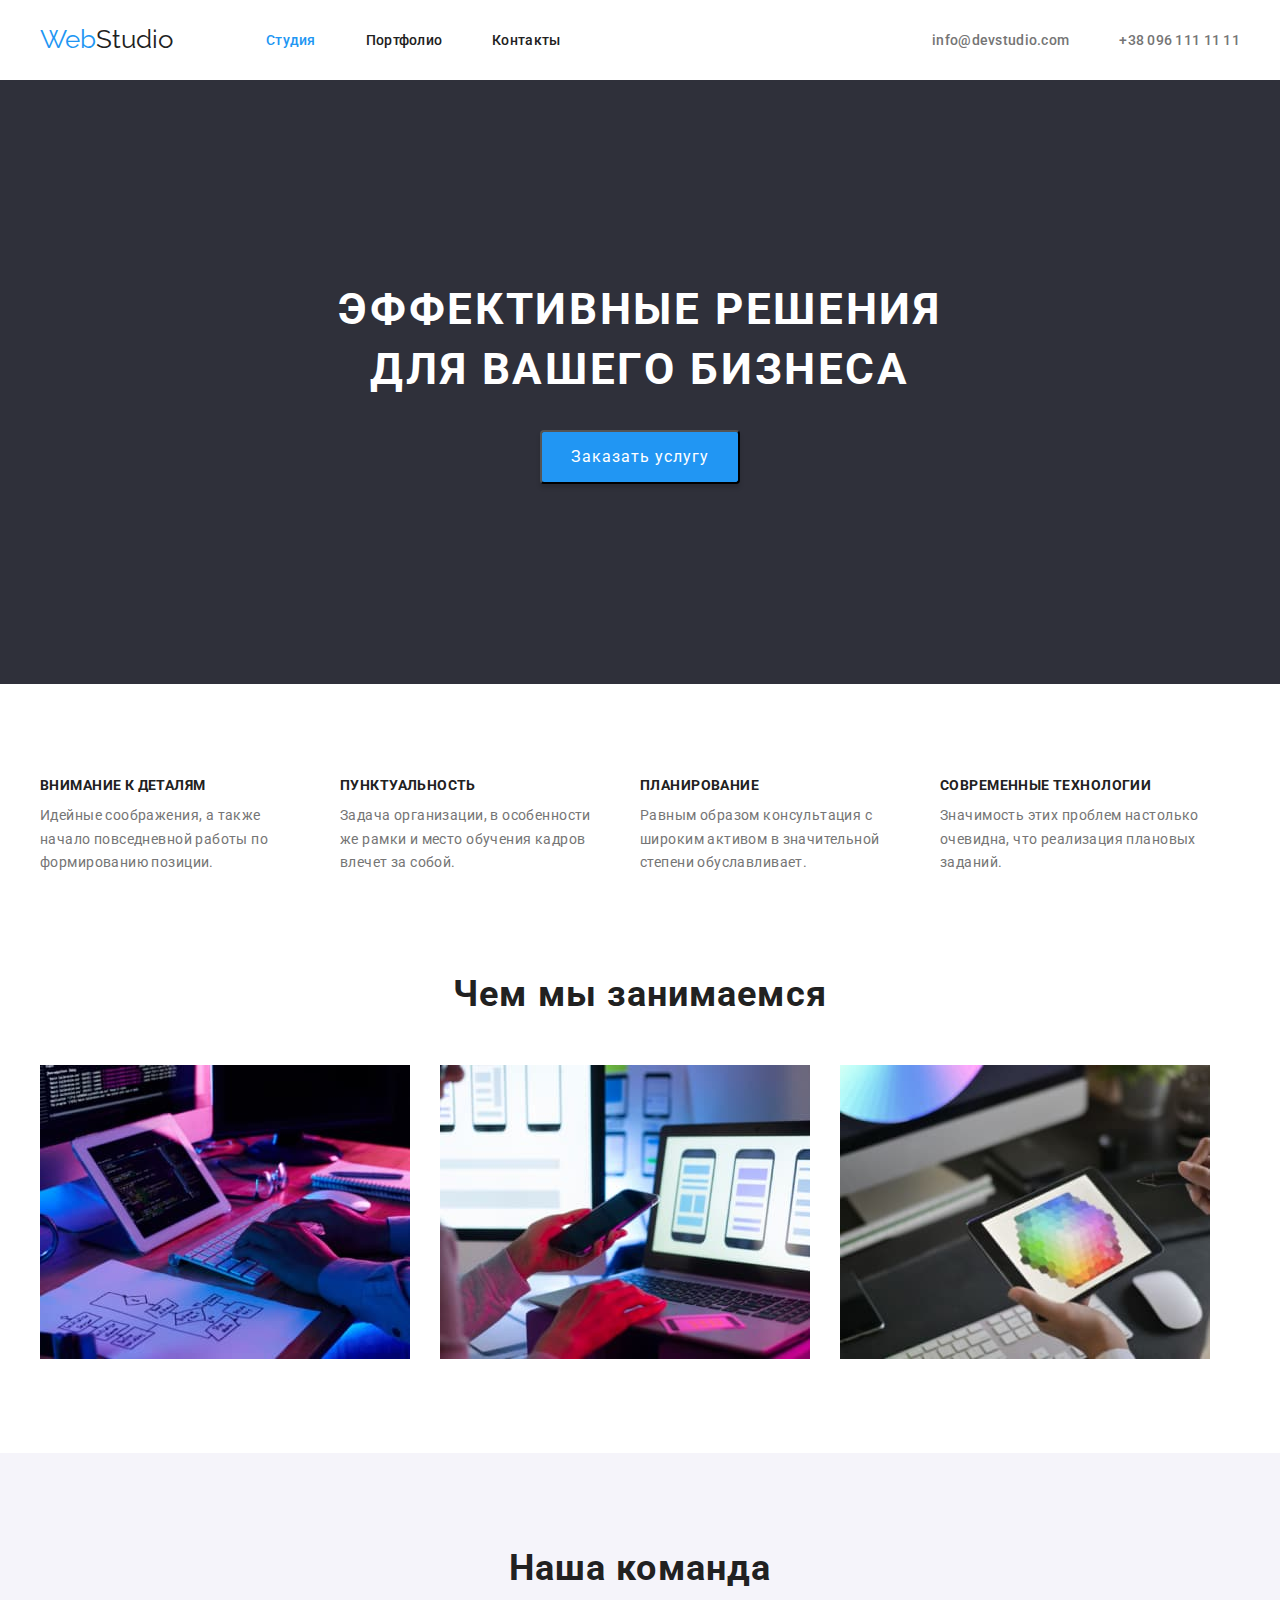
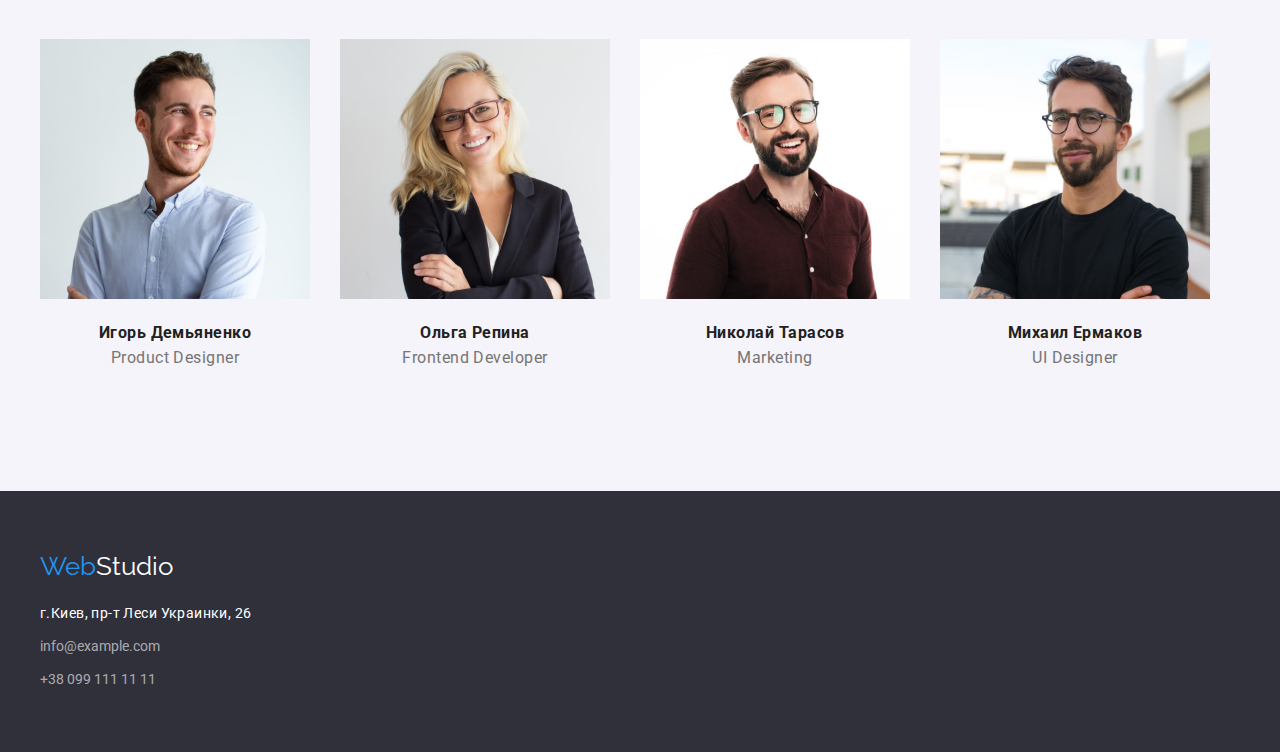
==== commit f4819c05: "исправила футер, кнопку..." ====
--- a/index.html
+++ b/index.html
@@ -70,7 +70,7 @@
         <div class="container">
           <h2 class="visually-hidden">Наши приемущества</h2>
           <ul class="list benefits-container">
-            <li class="benefits-container-block">
+            <li class="benefits-block benefits-container-block">
               <h3 class="benefits-title">Внимание к деталям</h3>
               <p class="benefits-text">
                 Идейные соображения, а также начало повседневной работы по
@@ -78,7 +78,7 @@
               </p>
             </li>
 
-            <li class="benefits-container-block">
+            <li class="benefits-block benefits-container-block">
               <h3 class="benefits-title">Пунктуальность</h3>
               <p class="benefits-text">
                 Задача организации, в особенности же рамки и место обучения
@@ -86,7 +86,7 @@
               </p>
             </li>
 
-            <li class="benefits-container-block">
+            <li class="benefits-block benefits-container-block">
               <h3 class="benefits-title">Планирование</h3>
               <p class="benefits-text">
                 Равным образом консультация с широким активом в значительной
@@ -94,7 +94,7 @@
               </p>
             </li>
 
-            <li class="benefits-container-block">
+            <li class="benefits-block benefits-container-block">
               <h3 class="benefits-title">Современные технологии</h3>
               <p class="benefits-text">
                 Значимость этих проблем настолько очевидна, что реализация
@@ -176,12 +176,10 @@
     </main>
     <footer class="footer">
       <div class="container">
-        <div class="logo-footer-block">
-          <a href="" class="logo-footer-bottom link"
-            ><span class="logo-color">Web</span
-            ><span class="logo-footer">Studio</span></a
-          >
-        </div>
+        <a href="" class="logo-footer-bottom link logo-footer-block"
+          ><span class="logo-color">Web</span
+          ><span class="logo-footer">Studio</span></a
+        >
         <!--Контакты-->
 
         <address class="contacts">
--- a/css/style.css
+++ b/css/style.css
@@ -89,6 +89,7 @@
 
 .auth-nav {
   display: flex;
+
   margin-left: auto;
 }
 
@@ -98,6 +99,7 @@
 }
 .header-container {
   display: flex;
+  align-items: center;
 }
 
 .nav .link:hover,
@@ -144,6 +146,7 @@
   background-color: var(--background-hero-footer);
   padding-top: 200px;
   padding-bottom: 200px;
+  text-align: center;
 }
 
 .hero-title {
@@ -159,6 +162,7 @@
   width: 696px;
   height: 120px;
   margin: 0 auto;
+  margin-bottom: 30px;
 }
 .btn {
   font-family: inherit;
@@ -218,6 +222,10 @@
   letter-spacing: 0.03em;
   color: var(--primary-text-color);
 }
+.benefits-block {
+  width: 270px;
+  height: 101px;
+}
 
 .benefits-container-block:not(:last-child) {
   margin-right: 30px;
@@ -228,6 +236,7 @@
 .menu {
   display: flex;
   justify-content: center;
+  margin-bottom: 50px;
 }
 
 .portfolio {
@@ -243,7 +252,10 @@
   line-height: 1.62;
   text-align: center;
   letter-spacing: 0.03em;
+  border: none;
   color: #212121;
+  background-color: rgba(245, 244, 250, 1);
+  border-radius: 4px;
 }
 
 .galary-item {
@@ -267,7 +279,7 @@
 .galary-list {
   display: flex;
   flex-wrap: wrap;
-  margin-top: 50px;
+  margin-top: -50px;
   margin-left: -30px;
 }
 
@@ -343,13 +355,12 @@
 }
 .team-list {
   display: flex;
-  flex-wrap: wrap;
   margin-left: -30px;
   margin-top: 50px;
 }
 .team-list-block {
-  padding-top: 94px;
-  padding-bottom: 94px;
+  padding-top: 30px;
+  padding-bottom: 30px;
 }
 
 .team-block {
@@ -371,6 +382,7 @@
   margin-bottom: 20px;
 }
 .logo-footer-bottom {
+  display: block;
   font-family: "raleway";
   font-size: 26px;
   line-height: 1.19;
